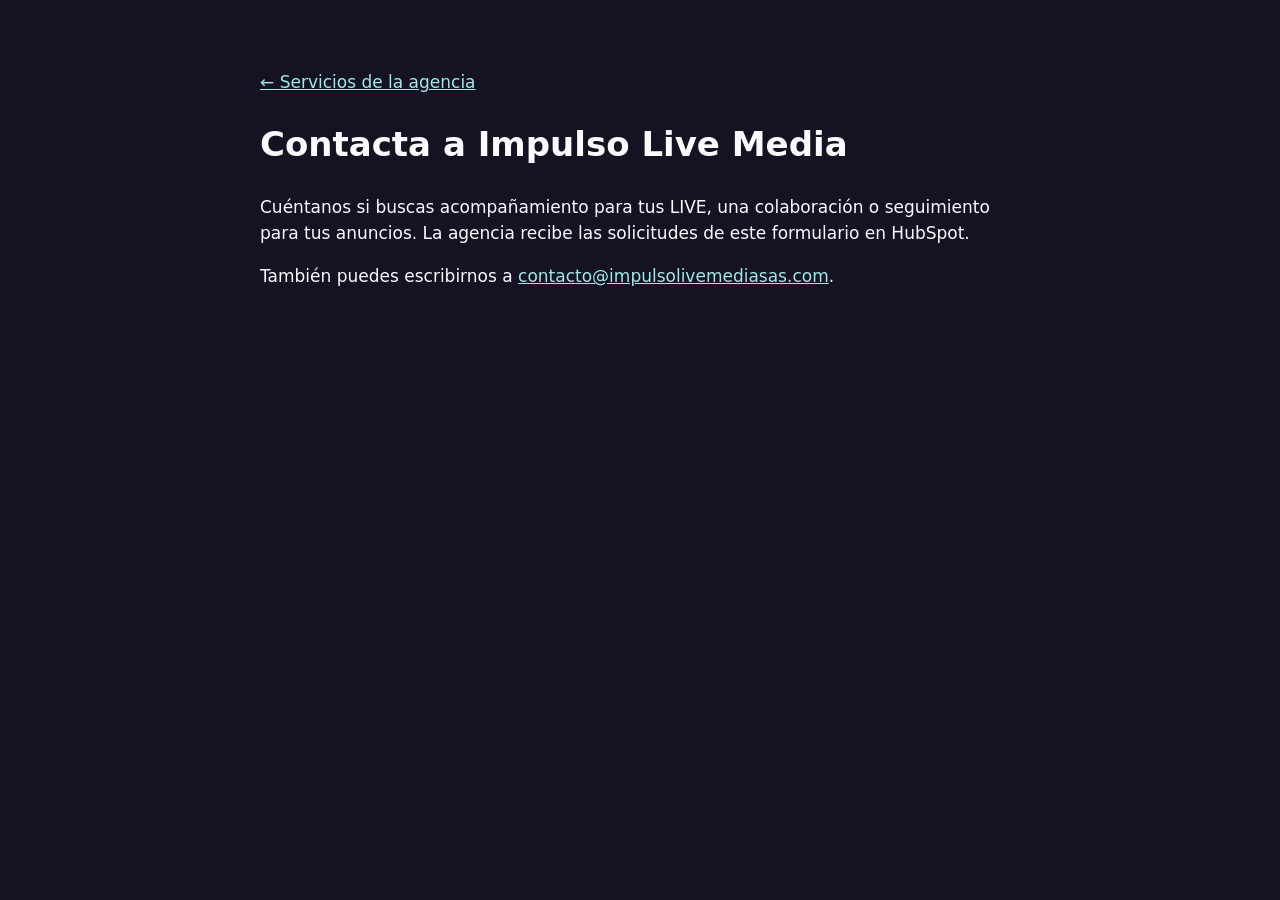
==== contacto.html @ 85417552 "Integrar el formulario propio de HubSpot en el contacto de la agencia" ====
<!doctype html><html lang="es"><meta charset="utf-8"><meta name="viewport" content="width=device-width,initial-scale=1"><title>Contacto · Impulso Live Media</title><style>body{margin:5vh auto;padding:24px;max-width:760px;background:#151222;color:#fbfaff;font:17px/1.55 system-ui}a{color:#9ee9e9}.hs-form-frame{background:white;border-radius:12px}</style><a href="/servicios.html">← Servicios de la agencia</a><h1>Contacta a Impulso Live Media</h1><p>Cuéntanos si buscas acompañamiento para tus LIVE, una colaboración o seguimiento para tus anuncios. La agencia recibe las solicitudes de este formulario en HubSpot.</p><div class="hs-form-frame" data-region="na1" data-form-id="5db09ec7-6970-403e-b52d-e2f226ded6c0" data-portal-id="52275504"></div><p>También puedes escribirnos a <a href="mailto:contacto@impulsolivemediasas.com">contacto@impulsolivemediasas.com</a>.</p><script defer src="https://js.hsforms.net/forms/embed/52275504.js"></script></html>
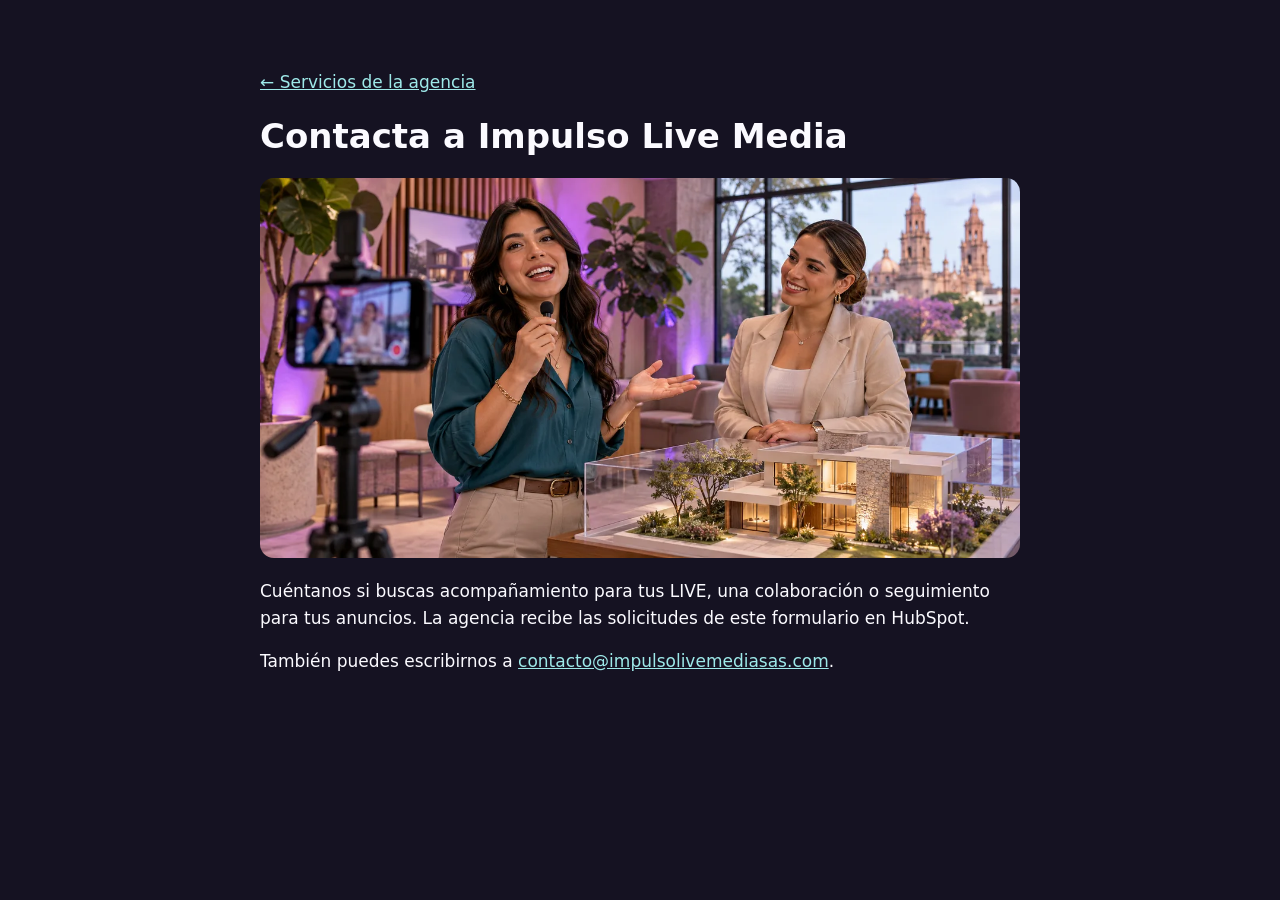
==== commit e8c56fb5: "Ilustrar la página de contacto con una entrevista LIVE en Morelia" ====
--- a/contacto.html
+++ b/contacto.html
@@ -1 +1 @@
-<!doctype html><html lang="es"><meta charset="utf-8"><meta name="viewport" content="width=device-width,initial-scale=1"><title>Contacto · Impulso Live Media</title><style>body{margin:5vh auto;padding:24px;max-width:760px;background:#151222;color:#fbfaff;font:17px/1.55 system-ui}a{color:#9ee9e9}.hs-form-frame{background:white;border-radius:12px}</style><a href="/servicios.html">← Servicios de la agencia</a><h1>Contacta a Impulso Live Media</h1><p>Cuéntanos si buscas acompañamiento para tus LIVE, una colaboración o seguimiento para tus anuncios. La agencia recibe las solicitudes de este formulario en HubSpot.</p><div class="hs-form-frame" data-region="na1" data-form-id="5db09ec7-6970-403e-b52d-e2f226ded6c0" data-portal-id="52275504"></div><p>También puedes escribirnos a <a href="mailto:contacto@impulsolivemediasas.com">contacto@impulsolivemediasas.com</a>.</p><script defer src="https://js.hsforms.net/forms/embed/52275504.js"></script></html>
+<!doctype html><html lang="es"><meta charset="utf-8"><meta name="viewport" content="width=device-width,initial-scale=1"><title>Contacto · Impulso Live Media</title><style>body{margin:5vh auto;padding:24px;max-width:760px;background:#151222;color:#fbfaff;font:17px/1.55 system-ui}a{color:#9ee9e9}.hs-form-frame{background:white;border-radius:12px}img{display:block;width:100%;height:auto;border-radius:14px;margin:20px 0}h1{line-height:1.1}</style><a href="/servicios.html">← Servicios de la agencia</a><h1>Contacta a Impulso Live Media</h1><img src="/contacto-live.webp" width="1280" height="640" alt="Una creadora entrevista en vivo a una asesora junto a la maqueta de una vivienda."><p>Cuéntanos si buscas acompañamiento para tus LIVE, una colaboración o seguimiento para tus anuncios. La agencia recibe las solicitudes de este formulario en HubSpot.</p><div class="hs-form-frame" data-region="na1" data-form-id="5db09ec7-6970-403e-b52d-e2f226ded6c0" data-portal-id="52275504"></div><p>También puedes escribirnos a <a href="mailto:contacto@impulsolivemediasas.com">contacto@impulsolivemediasas.com</a>.</p><script defer src="https://js.hsforms.net/forms/embed/52275504.js"></script></html>
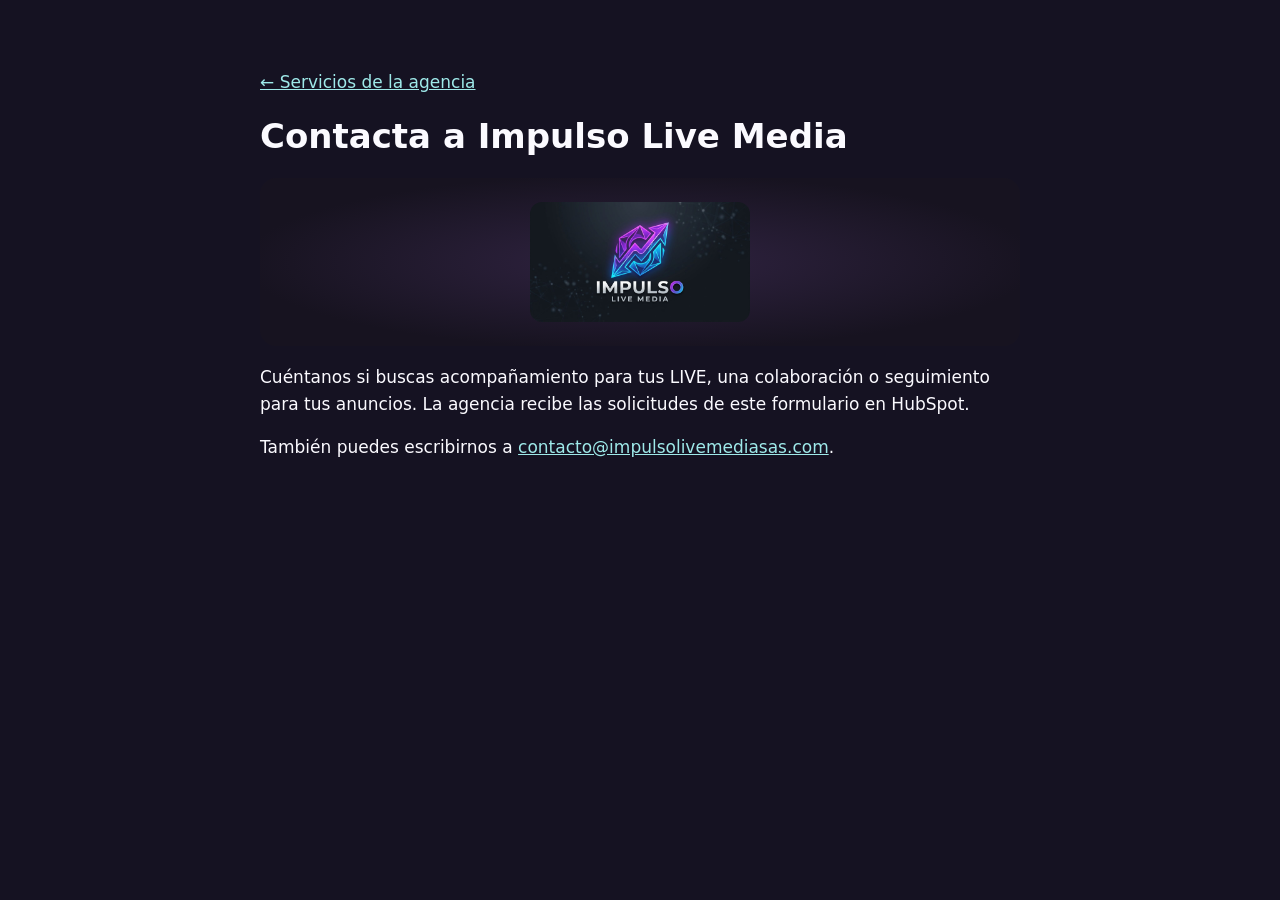
==== commit ecfc3dc4: "Mostrar el logotipo de la agencia en contacto" ====
--- a/contacto.html
+++ b/contacto.html
@@ -1 +1 @@
-<!doctype html><html lang="es"><meta charset="utf-8"><meta name="viewport" content="width=device-width,initial-scale=1"><title>Contacto · Impulso Live Media</title><style>body{margin:5vh auto;padding:24px;max-width:760px;background:#151222;color:#fbfaff;font:17px/1.55 system-ui}a{color:#9ee9e9}.hs-form-frame{background:white;border-radius:12px}img{display:block;width:100%;height:auto;border-radius:14px;margin:20px 0}h1{line-height:1.1}</style><a href="/servicios.html">← Servicios de la agencia</a><h1>Contacta a Impulso Live Media</h1><img src="/contacto-live.webp" width="1280" height="640" alt="Una creadora entrevista en vivo a una asesora junto a la maqueta de una vivienda."><p>Cuéntanos si buscas acompañamiento para tus LIVE, una colaboración o seguimiento para tus anuncios. La agencia recibe las solicitudes de este formulario en HubSpot.</p><div class="hs-form-frame" data-region="na1" data-form-id="5db09ec7-6970-403e-b52d-e2f226ded6c0" data-portal-id="52275504"></div><p>También puedes escribirnos a <a href="mailto:contacto@impulsolivemediasas.com">contacto@impulsolivemediasas.com</a>.</p><script defer src="https://js.hsforms.net/forms/embed/52275504.js"></script></html>
+<!doctype html><html lang="es"><meta charset="utf-8"><meta name="viewport" content="width=device-width,initial-scale=1"><title>Contacto · Impulso Live Media</title><style>body{margin:5vh auto;padding:24px;max-width:760px;background:#151222;color:#fbfaff;font:17px/1.55 system-ui}a{color:#9ee9e9}.hs-form-frame{background:white;border-radius:12px}.marca{background:radial-gradient(ellipse at center,#302341,#171320 74%);display:grid;place-items:center;border-radius:16px;padding:24px;margin:18px 0}.marca img{width:min(220px,65%);height:auto;display:block;border-radius:12px}h1{line-height:1.1}</style><a href="/servicios.html">← Servicios de la agencia</a><h1>Contacta a Impulso Live Media</h1><div class="marca"><img src="/impulso-logo.jpg" alt="Impulso Live Media"></div><p>Cuéntanos si buscas acompañamiento para tus LIVE, una colaboración o seguimiento para tus anuncios. La agencia recibe las solicitudes de este formulario en HubSpot.</p><div class="hs-form-frame" data-region="na1" data-form-id="5db09ec7-6970-403e-b52d-e2f226ded6c0" data-portal-id="52275504"></div><p>También puedes escribirnos a <a href="mailto:contacto@impulsolivemediasas.com">contacto@impulsolivemediasas.com</a>.</p><script defer src="https://js.hsforms.net/forms/embed/52275504.js"></script></html>
